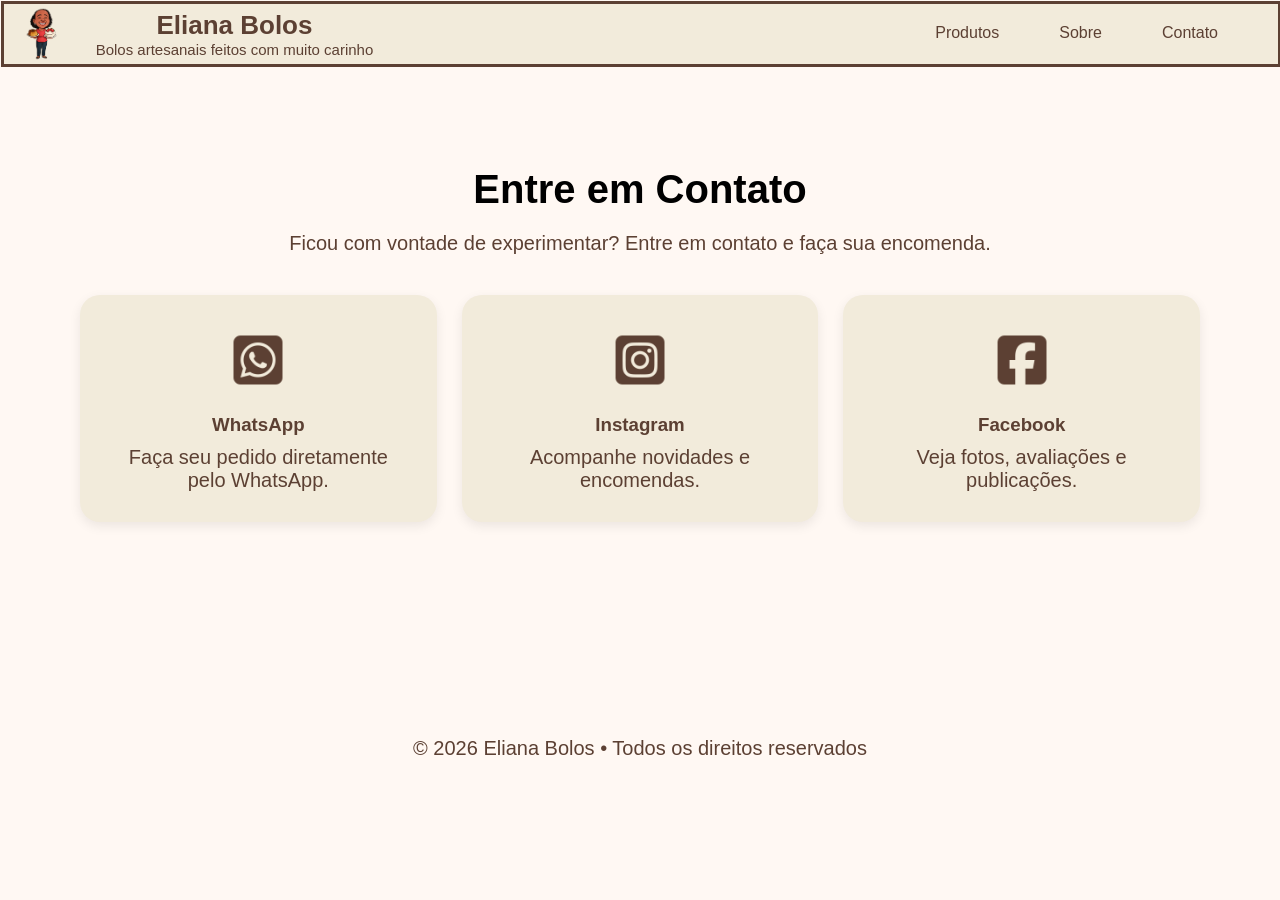
==== contato.html @ 62fc6beb "Finalização do essencial do projeto" ====
<!DOCTYPE html>
<html lang="pt-br">
<head>
    <meta charset="UTF-8">
    <meta name="viewport" content="width=device-width, initial-scale=1.0">
    <title>Eliana Bolos</title>
    <link rel="stylesheet" href="style.css">
</head>
<body>
    <header>
        <nav class="navbar">


            <div class="header-left">
                <img class="img-logo" src="/assets/imagens/logo-invertida.png">
                <div class="logo-text">
                    <a href="index.html">
                    <h1>Eliana Bolos</h1>
                    <p id="subtitulo-menu">Bolos artesanais feitos com muito carinho</p>
                    </a>
                </div>
            </div>

            <div class="nav-links">

                <ul>
                    <li><a href="/produtos.html">Produtos</a></li>
                    <li><a href="/sobre.html">Sobre</a></li>
                    <li><a href="/contato.html">Contato</a></li>
                </ul>

            </div>
        </nav>
    </header>


    <main>

    <section class="contato">

        <h2>Entre em Contato</h2>

        <p class="contato-descricao">
            Ficou com vontade de experimentar?
            Entre em contato e faça sua encomenda.
        </p>

        <div class="contato-grid">

            <a href="https://wa.me/5511963401488" class="contato-card">

                <img src="/assets/icons/whatsapp.png" alt="WhatsApp">

                <h3>WhatsApp</h3>

                <p>Faça seu pedido diretamente pelo WhatsApp.</p>

            </a>

            <a href="https://www.instagram.com/elianajailton?igsh=ZmxlNzIwdDFndnB1" class="contato-card">

                <img src="/assets/icons/insta.png" alt="Instagram">

                <h3>Instagram</h3>

                <p>Acompanhe novidades e encomendas.</p>

            </a>

            <a href="https://www.facebook.com/share/1GC1g5iLDi/" class="contato-card">

                <img src="/assets/icons/facebook.png" alt="Facebook">

                <h3>Facebook</h3>

                <p>Veja fotos, avaliações e publicações.</p>

            </a>

        </div>
    </section>

</main>

<footer style="justify-content: center; padding-bottom: 20px;">
    <p>© 2026 Eliana Bolos • Todos os direitos reservados</p>
</footer>

<script src="script.js"></script>
</body>
</html>
---- style.css ----
/* ============= Elementos Básicos ============== */

*{
    margin: 0;
    padding: 0;
    box-sizing: border-box;
}

a{
    text-decoration: none;
    color: #5c4033;
    transition: 0.3s;
}

a:hover{
    color: #8b4513;;
}

h1{
    color: #5c4033;
    font-size: 26px;
}

h2{
    font-size: 40px;
    margin-bottom: 20px;
}


p{
    color: #5c4033;
    font-size: 20px;
}

body {
    background-color: #fff8f3;
    font-family: Arial, sans-serif;
    text-align: center;
}

/* ============= Parte Superior ================= */

#subtitulo-menu{
    font-size: 15px;
}

header{
    width: 100%;
    display: flex;
    align-items: center;
    border: 3px solid #5c4033 ;
    margin: 1px;

}

nav{
    height: 60px;
    width: 100%;
    display: flex;
    background-color: #F2EBDB;
    color: #5c4033;
}

.navbar {
    display: flex;
    justify-content: space-between;
}

.header-left {
    display: inline-flex;
    align-items: center;
    justify-content: center;
}

.logo-text {
    display: flex;
    flex-direction: column;
    align-items: flex-start;
    padding-left: 15px;
    width: 100%;
    align-items: center;
    justify-content: space-between;
    padding-left: 35px;
}

.img-logo {
    height: 55px;
    padding-left: 20px;
}

.nav-links ul {
    display: flex;
    gap: 20px;
    list-style: none;
    padding-right: 40px ;
}

nav li{
    display: inline;
    padding: 20px;
}


button, .btn {
  background-color: #8b4513;
  color: white;
  border: none;
  padding: 15px 30px;
  border-radius: 8px;
  cursor: pointer;
  transition: 0.3s;
}

.btn,button:hover {
    background-color: #6f3410;
    transform: scale(1.05);
}

.overlay {
    position: fixed;
    inset: 0;
    background-color: rgba(0,0,0,0.4);

    opacity: 0;
    pointer-events: none;

    transition: 0.3s;
}

/* ============== Hero section ============== */

main{
    width: 100%;
}

section{
    width: 100%;
    height: 550px;
    margin: 0 auto;
    text-align: center;
}

.hero{
    width: 100%;
    background-color: #cfbba2e3;
    display: flex;
    justify-content: space-around;
    align-items: center;
    gap: 60px;
    border: 1px inset black;
}

.hero-text{
    flex: 1;
    width: 50%;
}

.hero-text p,
.hero-text h2,
.hero-text button {
    margin: 20px;
}

.hero img{
    display: block;
    height: 100%;
    width: 50%;
    padding: 0px 40px 0px 0px;
    border-radius: 16px;
}

/* ============== Home Produtos ================= */

.produtos {
    margin: 40px;
}


.produtos-mural {
  display: flex;
  gap: 20px;
  padding-bottom: 20px;
  justify-content: center;
}

.produto-item {
  padding: 0px 10px;
  flex: 0 0 400px;
  height: 350px;
  cursor: pointer;
  transition: 0.3s;
  background-color: #F2EBDB;
  box-shadow: 0 4px 12px rgba(0,0,0,0.1);
  border: #5c4033 solid 2px;
  border-radius: 10px;
  position: relative;
}

.produto-item:hover {
    transform: translateY(-5px);
}

.produto-item img {
    width: 100%;
    height: 280px;
    object-fit: cover;
}

.produto{
    max-width: 1000px;
    margin: 0 auto 60px;
    margin-top: 10px;
    padding: 40px;
    background-color: #f3d3a2;
    border-radius: 20px;
    border: 3px solid #8b4513;
    box-shadow: 0 4px 12px rgba(0,0,0,0.08);
}

.produto h3{
    text-align: center;
    font-size: 2.8rem;
    color: #5c4033;
    margin-bottom: 10px;
}

.produto-item.ativo{
    border: 4px solid #8b4513;

    box-shadow: 0 8px 20px rgba(0,0,0,0.15);
}

.produto-item.ativo::after{
    content: "";

    position: absolute;

    left: 50%;

    bottom: -20px;

    transform: translateX(-50%);

    width: 0;
    height: 0;

    border-left: 15px solid transparent;
    border-right: 15px solid transparent;

    border-top: 20px solid #8b4513;
}

.inativo {
    display: none;
}

/* ============= Home Sobre ============== */

.sobre {
    display: flex;
    justify-content: center;
    align-items: center;
    background-color: #cfbba2e3 ;
}

.sobre img {
    display: block;
    width: 400px;
    justify-self: center;
    padding: 0px 40px 0px 0px;
    border-radius: 16px;
}


.sobre-text{
    width: 50%;
}

.sobre-p{
    padding: 25px;
}

/* =============== PÁGINA PRODUTOS ==================== */

.produto{
    max-width: 1000px;
    margin: 30px auto;
    padding: 40px 20px;
}

.produto h3{
    text-align: center;
    font-size: 2.5rem;
    margin-bottom: 15px;
    color: #5c4033;
}

.produto h4{
    text-align: center;
    font-size: 1.4rem;
    margin: 40px 0 20px;
    color: #5c4033;
}

.preco{
    width: fit-content;
    margin: 0 auto 40px;
    padding: 12px 24px;
    background-color: #8b4513;
    color: white;
    font-weight: bold;
    border-radius: 999px;
}

.produtos-ul{
    display: flex;
    flex-wrap: wrap;
    justify-content: center;
    gap: 30px;
    list-style: none;
    padding: 0 0 40px 0;
}

.produtos-li{
    width: 320px;
    display: flex;
    flex-direction: column;
    align-items: center;
    background-color: #F2EBDB;
    border-radius: 15px;
    overflow: hidden;
    cursor: pointer;
    transition: 0.3s;
    box-shadow: 0 4px 12px rgba(0,0,0,0.1);
}

.produtos-li:hover{
    transform: translateY(-8px);
}

.produtos-li img{
    width: 100%;
    height: 220px;
    object-fit: cover;
    display: block;
}

.produtos-li p{
    padding: 20px;
    font-size: 18px;
    font-weight: bold;
    text-align: center;
    color: #5c4033;
}

#faca-encomenda-btn{
    width: fit-content;
    margin: 0 auto 40px;
    padding: 12px 24px;
    background-color: #8b4513;
    color: white ;
    font-weight: bold;
    border-radius: 999px;
}

#faca-encomenda-btn:hover {
    background-color: #6f3410;
    transform: translateY(-8px);
}

/* ============== Sobre ================ */

.sobre-completo{
    max-width: 1200px;

    margin: 60px auto;

    padding: 40px;

    display: flex;

    align-items: center;

    gap: 50px;
}

.sobre-completo img{
    width: 350px;

    border-radius: 20px;
}

.sobre-completo-texto{
    text-align: left;
}

.sobre-completo-texto p{
    margin-bottom: 20px;

    line-height: 1.7;
}

/* =============== Contato ================ */

.contato{
    max-width: 1200px;

    margin: 60px auto;

    padding: 40px;

    text-align: center;
}

.contato-descricao{
    margin-bottom: 40px;
}

.contato-grid{
    display: grid;

    grid-template-columns: repeat(auto-fit, minmax(250px, 1fr));

    gap: 25px;

    margin-bottom: 40px;
}

.contato-card{
    background-color: #F2EBDB;

    padding: 30px;

    border-radius: 20px;

    text-decoration: none;

    color: #5c4033;

    transition: 0.3s;

    box-shadow: 0 4px 12px rgba(0,0,0,0.08);
}

.contato-card:hover{
    transform: translateY(-5px);
}

.contato-card img{
    width: 70px;

    margin-bottom: 15px;
}

.contato-card h3{
    margin-bottom: 10px;
}



/* ============== Footer =============== */

footer {
    display: flex;
    gap: 50px;
}

.acompanhe{
    display: flex;
    width: 70%;
}

.redes-sociais {
    display: flex;
    justify-content: flex-end;
    align-items: center;
    width: 100%;
}

.link-rede {
    display: flex;
    align-items: center;
    gap: 8px;
    margin: 10px;
    align-items: center;
}

.link-rede img {
    height: 50px;
    aspect-ratio: 1/1;
}
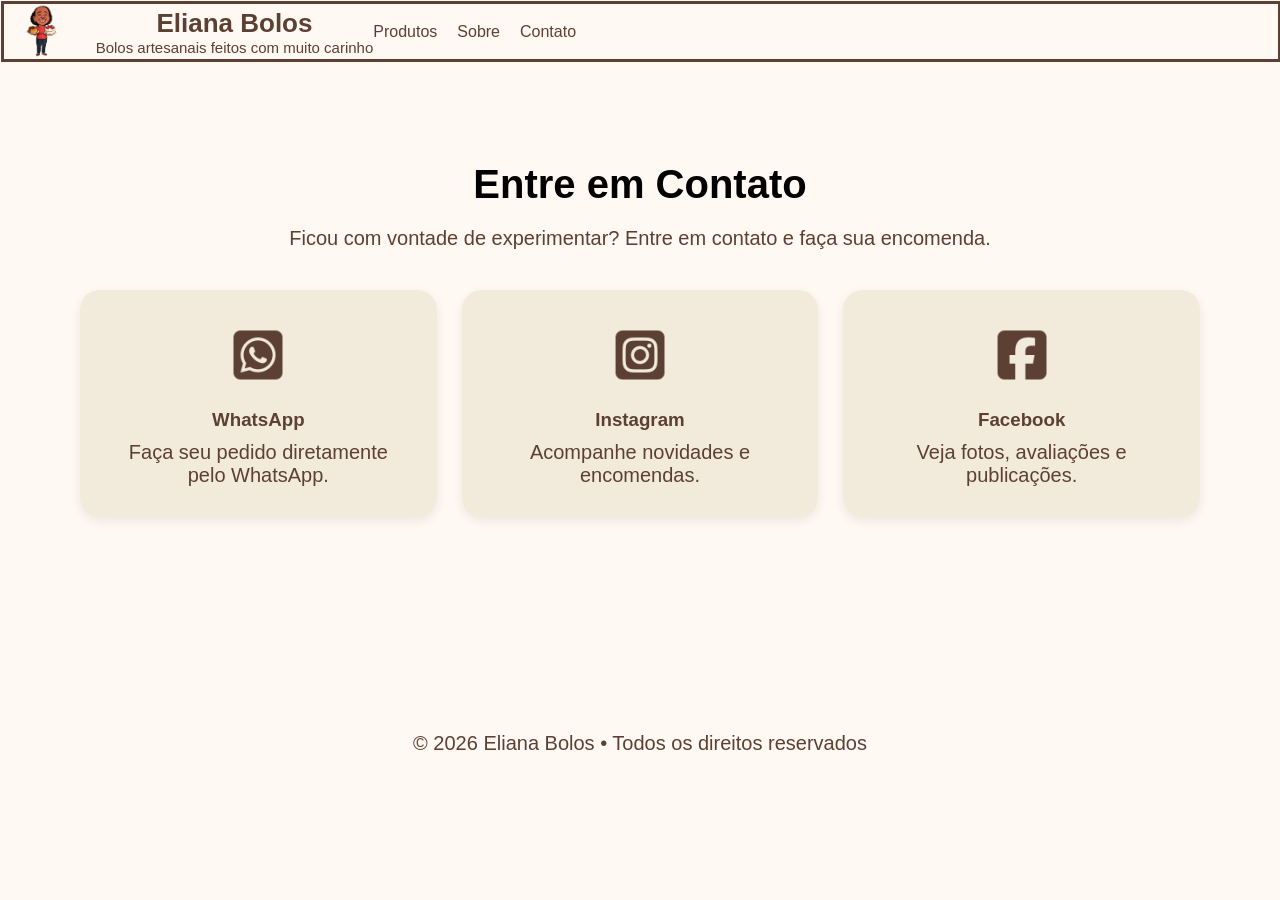
==== commit 89a370c1: "Correção de link e responsividade básica" ====
--- a/contato.html
+++ b/contato.html
@@ -7,26 +7,22 @@
     <link rel="stylesheet" href="style.css">
 </head>
 <body>
-    <header>
-        <nav class="navbar">
-
-
+        <header>
             <div class="header-left">
-                <img class="img-logo" src="/assets/imagens/logo-invertida.png">
+                <img class="img-logo" src="assets/imagens/logo-invertida.png">
                 <div class="logo-text">
                     <a href="index.html">
-                    <h1>Eliana Bolos</h1>
+                    <h1 id="h1-menu">Eliana Bolos</h1>
                     <p id="subtitulo-menu">Bolos artesanais feitos com muito carinho</p>
                     </a>
                 </div>
             </div>
 
             <div class="nav-links">
-
                 <ul>
-                    <li><a href="/produtos.html">Produtos</a></li>
-                    <li><a href="/sobre.html">Sobre</a></li>
-                    <li><a href="/contato.html">Contato</a></li>
+                    <li><a href="produtos.html">Produtos</a></li>
+                    <li><a href="sobre.html">Sobre</a></li>
+                    <li><a href="contato.html">Contato</a></li>
                 </ul>
 
             </div>
@@ -49,7 +45,7 @@
 
             <a href="https://wa.me/5511963401488" class="contato-card">
 
-                <img src="/assets/icons/whatsapp.png" alt="WhatsApp">
+                <img src="assets/icons/whatsapp.png" alt="WhatsApp">
 
                 <h3>WhatsApp</h3>
 
@@ -59,7 +55,7 @@
 
             <a href="https://www.instagram.com/elianajailton?igsh=ZmxlNzIwdDFndnB1" class="contato-card">
 
-                <img src="/assets/icons/insta.png" alt="Instagram">
+                <img src="assets/icons/insta.png" alt="Instagram">
 
                 <h3>Instagram</h3>
 
@@ -69,7 +65,7 @@
 
             <a href="https://www.facebook.com/share/1GC1g5iLDi/" class="contato-card">
 
-                <img src="/assets/icons/facebook.png" alt="Facebook">
+                <img src="assets/icons/facebook.png" alt="Facebook">
 
                 <h3>Facebook</h3>
 
@@ -82,7 +78,7 @@
 
 </main>
 
-<footer style="justify-content: center; padding-bottom: 20px;">
+<footer id="footer-contato" style="justify-content: center; padding-bottom: 20px;">
     <p>© 2026 Eliana Bolos • Todos os direitos reservados</p>
 </footer>
 
